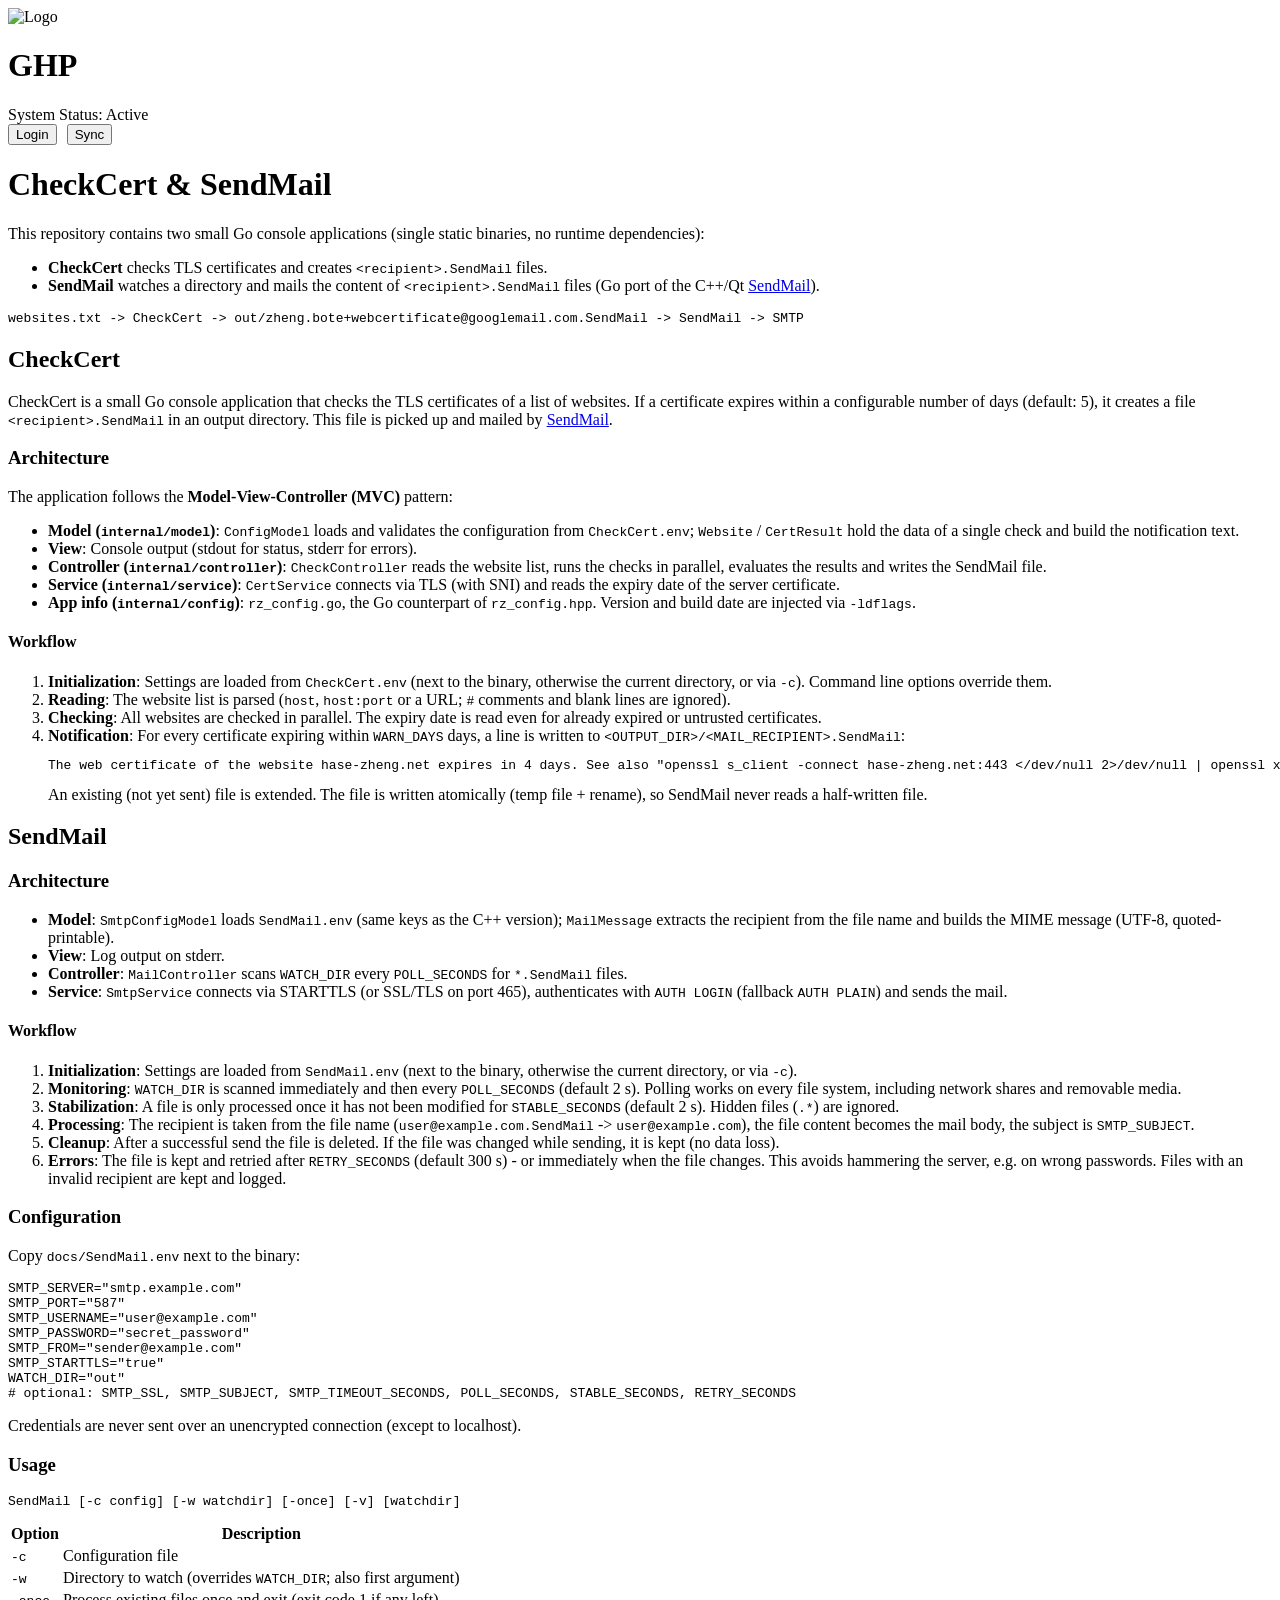
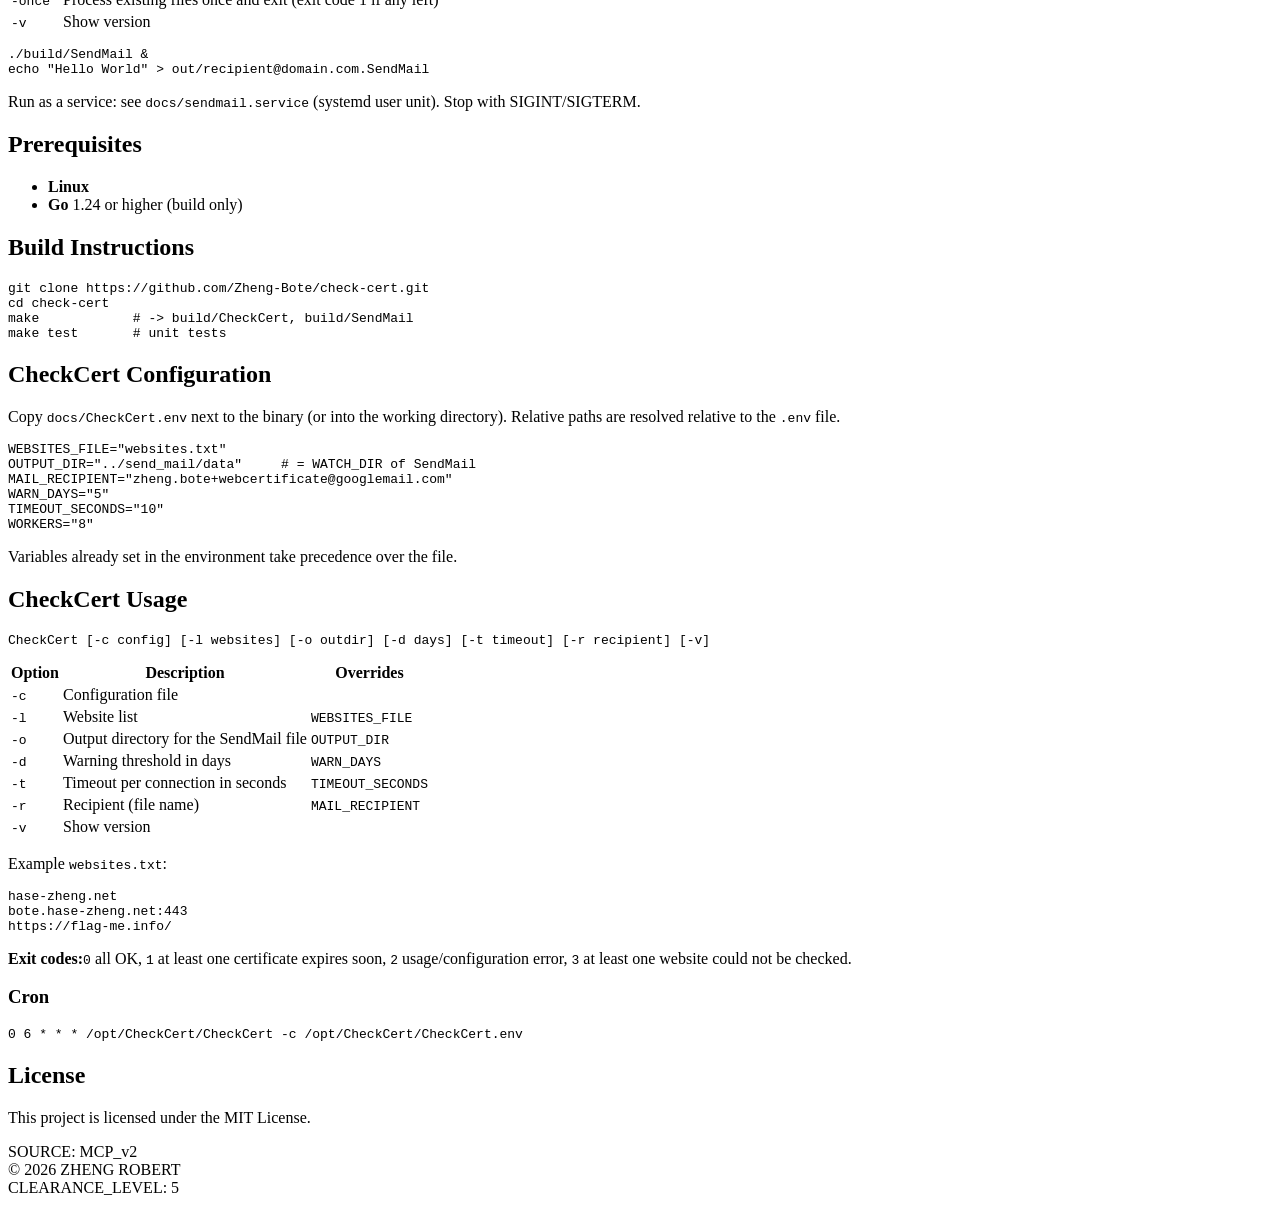
==== index.html @ ad85f63b "Deploying to gh-pages from @ Zheng-Bote/check-cert@fe765968cd78969fd9ca65a436c7438de03b4734 🚀" ====
<!DOCTYPE html><html lang="en"><head><meta charset="utf-8" /><meta name="viewport" content="width=device-width, initial-scale=1" /><title>GHP | index</title><link rel="shortcut icon" href="assets/favicon.ico" type="image/x-icon" /><link rel="icon" type="image/svg+xml" href="assets/img/favicon.svg" /><link
      href="https://fonts.googleapis.com/css2?family=Orbitron:wght@400;700;900&family=Inter:wght@300;500&display=swap"
      rel="stylesheet"
    /><link rel="stylesheet" href="assets/css/template.css" /></head><body><header><div class="header_left"><img src="assets/img/favicon.svg" alt="Logo" /><h1>GHP</h1></div><div class="header_middle"><span>System Status: Active</span></div><div class="header_right"><button class="tron-btn">Login</button><button class="tron-btn" style="margin-left: 10px">Sync</button></div></header><aside class="aside"><nav class="nav"><ul class="nav-list"></ul></nav></aside><main class="main"><h1>CheckCert &amp; SendMail</h1><p>This repository contains two small Go console applications (single static binaries, no runtime dependencies):</p><ul><li><strong>CheckCert</strong> checks TLS certificates and creates <code>&lt;recipient&gt;.SendMail</code> files.</li><li><strong>SendMail</strong> watches a directory and mails the content of <code>&lt;recipient&gt;.SendMail</code> files (Go port of the C++/Qt <a href="https://github.com/Zheng-Bote/send-mail">SendMail</a>).</li></ul><pre><code>websites.txt -&gt; CheckCert -&gt; out/zheng.bote+webcertificate@googlemail.com.SendMail -&gt; SendMail -&gt; SMTP
</code></pre><h2 id="checkcert">CheckCert</h2><p>CheckCert is a small Go console application that checks the TLS certificates of a list of websites. If a certificate expires within a configurable number of days (default: 5), it creates a file <code>&lt;recipient&gt;.SendMail</code> in an output directory. This file is picked up and mailed by <a href="https://github.com/Zheng-Bote/send-mail">SendMail</a>.</p><h3 id="architecture">Architecture</h3><p>The application follows the <strong>Model-View-Controller (MVC)</strong> pattern:</p><ul><li><strong>Model (<code>internal/model</code>)</strong>: <code>ConfigModel</code> loads and validates the configuration from <code>CheckCert.env</code>; <code>Website</code> / <code>CertResult</code> hold the data of a single check and build the notification text.</li><li><strong>View</strong>: Console output (stdout for status, stderr for errors).</li><li><strong>Controller (<code>internal/controller</code>)</strong>: <code>CheckController</code> reads the website list, runs the checks in parallel, evaluates the results and writes the SendMail file.</li><li><strong>Service (<code>internal/service</code>)</strong>: <code>CertService</code> connects via TLS (with SNI) and reads the expiry date of the server certificate.</li><li><strong>App info (<code>internal/config</code>)</strong>: <code>rz_config.go</code>, the Go counterpart of <code>rz_config.hpp</code>. Version and build date are injected via <code>-ldflags</code>.</li></ul><h4 id="workflow">Workflow</h4><ol><li><strong>Initialization</strong>: Settings are loaded from <code>CheckCert.env</code> (next to the binary, otherwise the current directory, or via <code>-c</code>). Command line options override them.</li><li><strong>Reading</strong>: The website list is parsed (<code>host</code>, <code>host:port</code> or a URL; <code>#</code> comments and blank lines are ignored).</li><li><strong>Checking</strong>: All websites are checked in parallel. The expiry date is read even for already expired or untrusted certificates.</li><li><strong>Notification</strong>: For every certificate expiring within <code>WARN_DAYS</code> days, a line is written to <code>&lt;OUTPUT_DIR&gt;/&lt;MAIL_RECIPIENT&gt;.SendMail</code>:<pre><code>The web certificate of the website hase-zheng.net expires in 4 days. See also &quot;openssl s_client -connect hase-zheng.net:443 &lt;/dev/null 2&gt;/dev/null | openssl x509 -noout -enddate&quot;
</code></pre>
An existing (not yet sent) file is extended. The file is written atomically (temp file + rename), so SendMail never reads a half-written file.</li></ol><h2 id="sendmail">SendMail</h2><h3 id="architecture-1">Architecture</h3><ul><li><strong>Model</strong>: <code>SmtpConfigModel</code> loads <code>SendMail.env</code> (same keys as the C++ version); <code>MailMessage</code> extracts the recipient from the file name and builds the MIME message (UTF-8, quoted-printable).</li><li><strong>View</strong>: Log output on stderr.</li><li><strong>Controller</strong>: <code>MailController</code> scans <code>WATCH_DIR</code> every <code>POLL_SECONDS</code> for <code>*.SendMail</code> files.</li><li><strong>Service</strong>: <code>SmtpService</code> connects via STARTTLS (or SSL/TLS on port 465), authenticates with <code>AUTH LOGIN</code> (fallback <code>AUTH PLAIN</code>) and sends the mail.</li></ul><h4 id="workflow-1">Workflow</h4><ol><li><strong>Initialization</strong>: Settings are loaded from <code>SendMail.env</code> (next to the binary, otherwise the current directory, or via <code>-c</code>).</li><li><strong>Monitoring</strong>: <code>WATCH_DIR</code> is scanned immediately and then every <code>POLL_SECONDS</code> (default 2 s). Polling works on every file system, including network shares and removable media.</li><li><strong>Stabilization</strong>: A file is only processed once it has not been modified for <code>STABLE_SECONDS</code> (default 2 s). Hidden files (<code>.*</code>) are ignored.</li><li><strong>Processing</strong>: The recipient is taken from the file name (<code>user@example.com.SendMail</code> -&gt; <code>user@example.com</code>), the file content becomes the mail body, the subject is <code>SMTP_SUBJECT</code>.</li><li><strong>Cleanup</strong>: After a successful send the file is deleted. If the file was changed while sending, it is kept (no data loss).</li><li><strong>Errors</strong>: The file is kept and retried after <code>RETRY_SECONDS</code> (default 300 s) - or immediately when the file changes. This avoids hammering the server, e.g. on wrong passwords. Files with an invalid recipient are kept and logged.</li></ol><h3 id="configuration">Configuration</h3><p>Copy <code>docs/SendMail.env</code> next to the binary:</p><pre><code>SMTP_SERVER=&quot;smtp.example.com&quot;
SMTP_PORT=&quot;587&quot;
SMTP_USERNAME=&quot;user@example.com&quot;
SMTP_PASSWORD=&quot;secret_password&quot;
SMTP_FROM=&quot;sender@example.com&quot;
SMTP_STARTTLS=&quot;true&quot;
WATCH_DIR=&quot;out&quot;
# optional: SMTP_SSL, SMTP_SUBJECT, SMTP_TIMEOUT_SECONDS, POLL_SECONDS, STABLE_SECONDS, RETRY_SECONDS
</code></pre><p>Credentials are never sent over an unencrypted connection (except to localhost).</p><h3 id="usage">Usage</h3><pre><code>SendMail [-c config] [-w watchdir] [-once] [-v] [watchdir]
</code></pre><table class="table"><thead><tr><th>Option</th><th>Description</th></tr></thead><tbody><tr><td><code>-c</code></td><td>Configuration file</td></tr><tr><td><code>-w</code></td><td>Directory to watch (overrides <code>WATCH_DIR</code>; also first argument)</td></tr><tr><td><code>-once</code></td><td>Process existing files once and exit (exit code 1 if any left)</td></tr><tr><td><code>-v</code></td><td>Show version</td></tr></tbody></table><pre><code>./build/SendMail &amp;
echo &quot;Hello World&quot; &gt; out/recipient@domain.com.SendMail
</code></pre><p>Run as a service: see <code>docs/sendmail.service</code> (systemd user unit). Stop with SIGINT/SIGTERM.</p><h2 id="prerequisites">Prerequisites</h2><ul><li><strong>Linux</strong></li><li><strong>Go</strong> 1.24 or higher (build only)</li></ul><h2 id="build-instructions">Build Instructions</h2><pre><code>git clone https://github.com/Zheng-Bote/check-cert.git
cd check-cert
make            # -&gt; build/CheckCert, build/SendMail
make test       # unit tests
</code></pre><h2 id="checkcert-configuration">CheckCert Configuration</h2><p>Copy <code>docs/CheckCert.env</code> next to the binary (or into the working directory). Relative paths are resolved relative to the <code>.env</code> file.</p><pre><code>WEBSITES_FILE=&quot;websites.txt&quot;
OUTPUT_DIR=&quot;../send_mail/data&quot;     # = WATCH_DIR of SendMail
MAIL_RECIPIENT=&quot;zheng.bote+webcertificate@googlemail.com&quot;
WARN_DAYS=&quot;5&quot;
TIMEOUT_SECONDS=&quot;10&quot;
WORKERS=&quot;8&quot;
</code></pre><p>Variables already set in the environment take precedence over the file.</p><h2 id="checkcert-usage">CheckCert Usage</h2><pre><code>CheckCert [-c config] [-l websites] [-o outdir] [-d days] [-t timeout] [-r recipient] [-v]
</code></pre><table class="table"><thead><tr><th>Option</th><th>Description</th><th>Overrides</th></tr></thead><tbody><tr><td><code>-c</code></td><td>Configuration file</td><td></td></tr><tr><td><code>-l</code></td><td>Website list</td><td><code>WEBSITES_FILE</code></td></tr><tr><td><code>-o</code></td><td>Output directory for the SendMail file</td><td><code>OUTPUT_DIR</code></td></tr><tr><td><code>-d</code></td><td>Warning threshold in days</td><td><code>WARN_DAYS</code></td></tr><tr><td><code>-t</code></td><td>Timeout per connection in seconds</td><td><code>TIMEOUT_SECONDS</code></td></tr><tr><td><code>-r</code></td><td>Recipient (file name)</td><td><code>MAIL_RECIPIENT</code></td></tr><tr><td><code>-v</code></td><td>Show version</td><td></td></tr></tbody></table><p>Example <code>websites.txt</code>:</p><pre><code>hase-zheng.net
bote.hase-zheng.net:443
https://flag-me.info/
</code></pre><p><strong>Exit codes:</strong><code>0</code> all OK, <code>1</code> at least one certificate expires soon, <code>2</code> usage/configuration error, <code>3</code> at least one website could not be checked.</p><h3 id="cron">Cron</h3><pre><code>0 6 * * * /opt/CheckCert/CheckCert -c /opt/CheckCert/CheckCert.env
</code></pre><h2 id="license">License</h2><p>This project is licensed under the MIT License.</p></main><footer class="footer"><div class="footer-section_left">SOURCE: MCP_v2</div><div class="footer-section_center">&copy; 2026 ZHENG ROBERT</div><div class="footer-section_right">CLEARANCE_LEVEL: 5</div></footer></body></html>
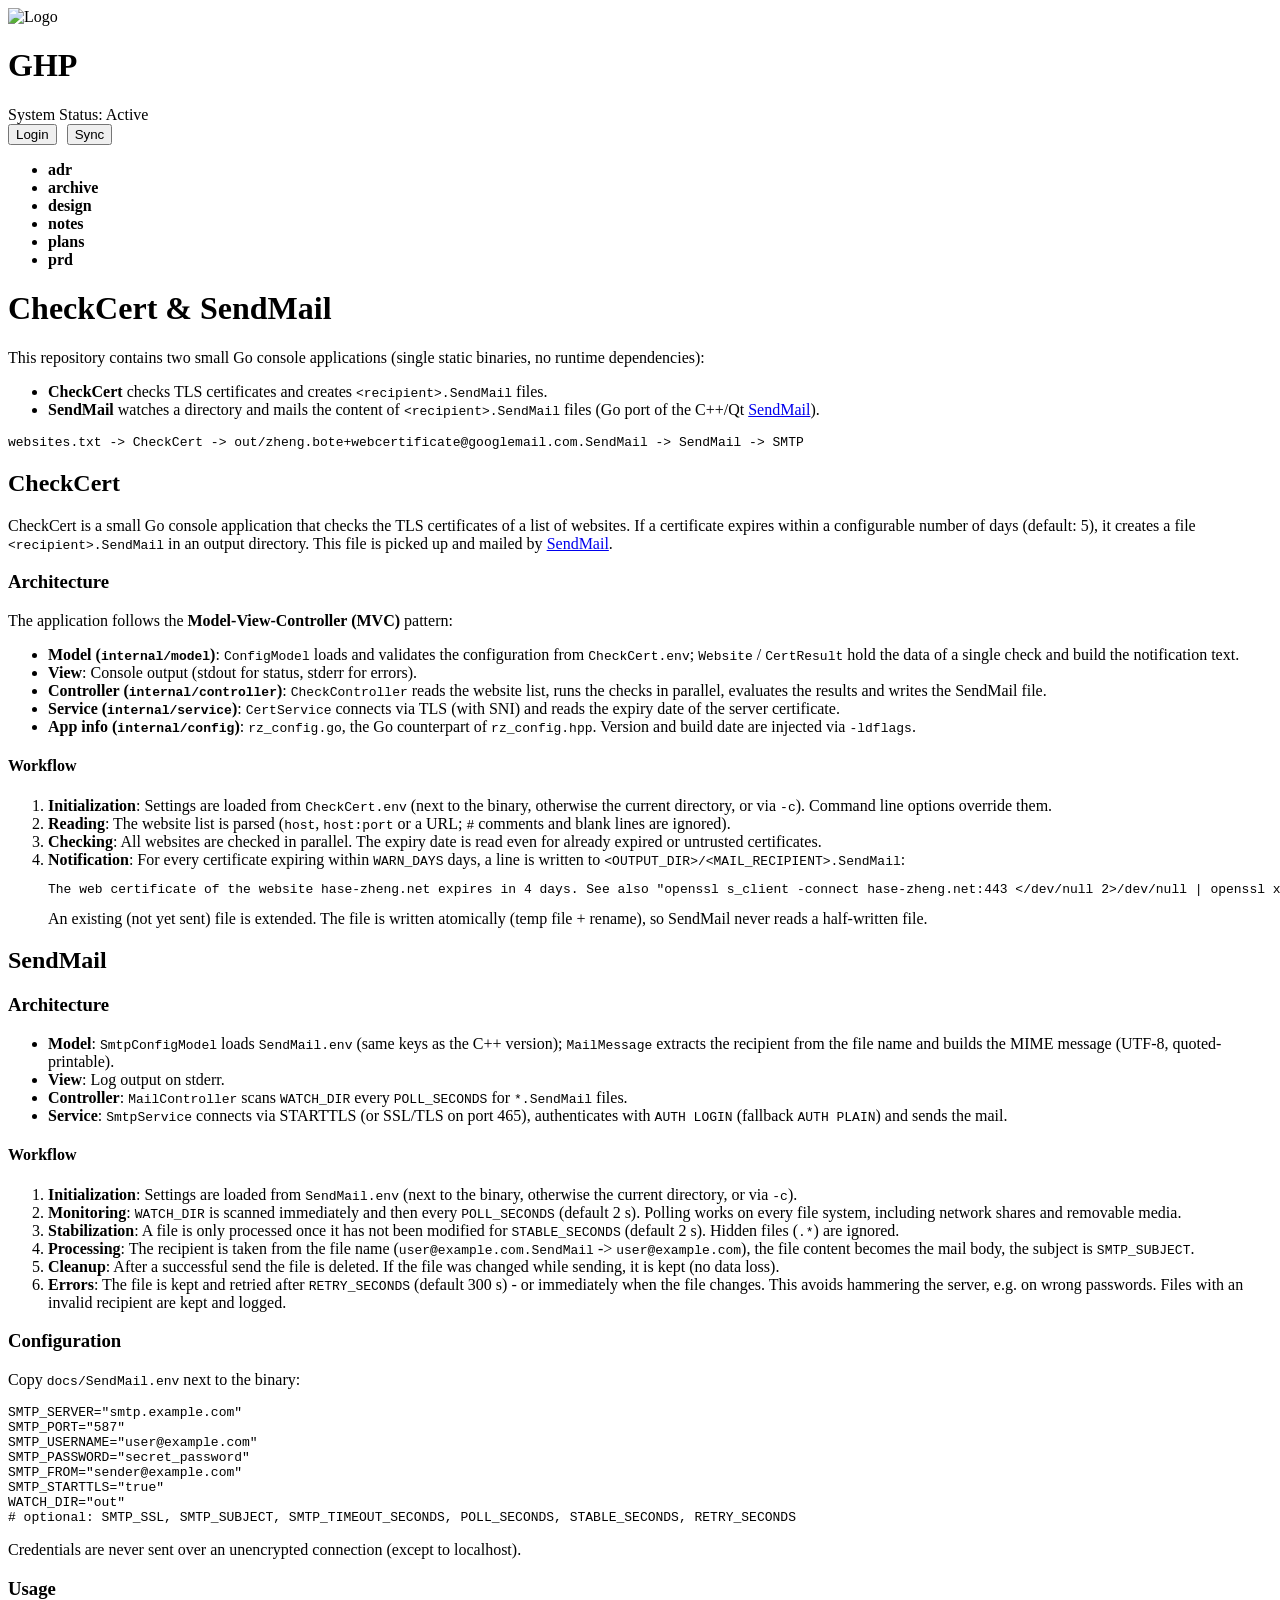
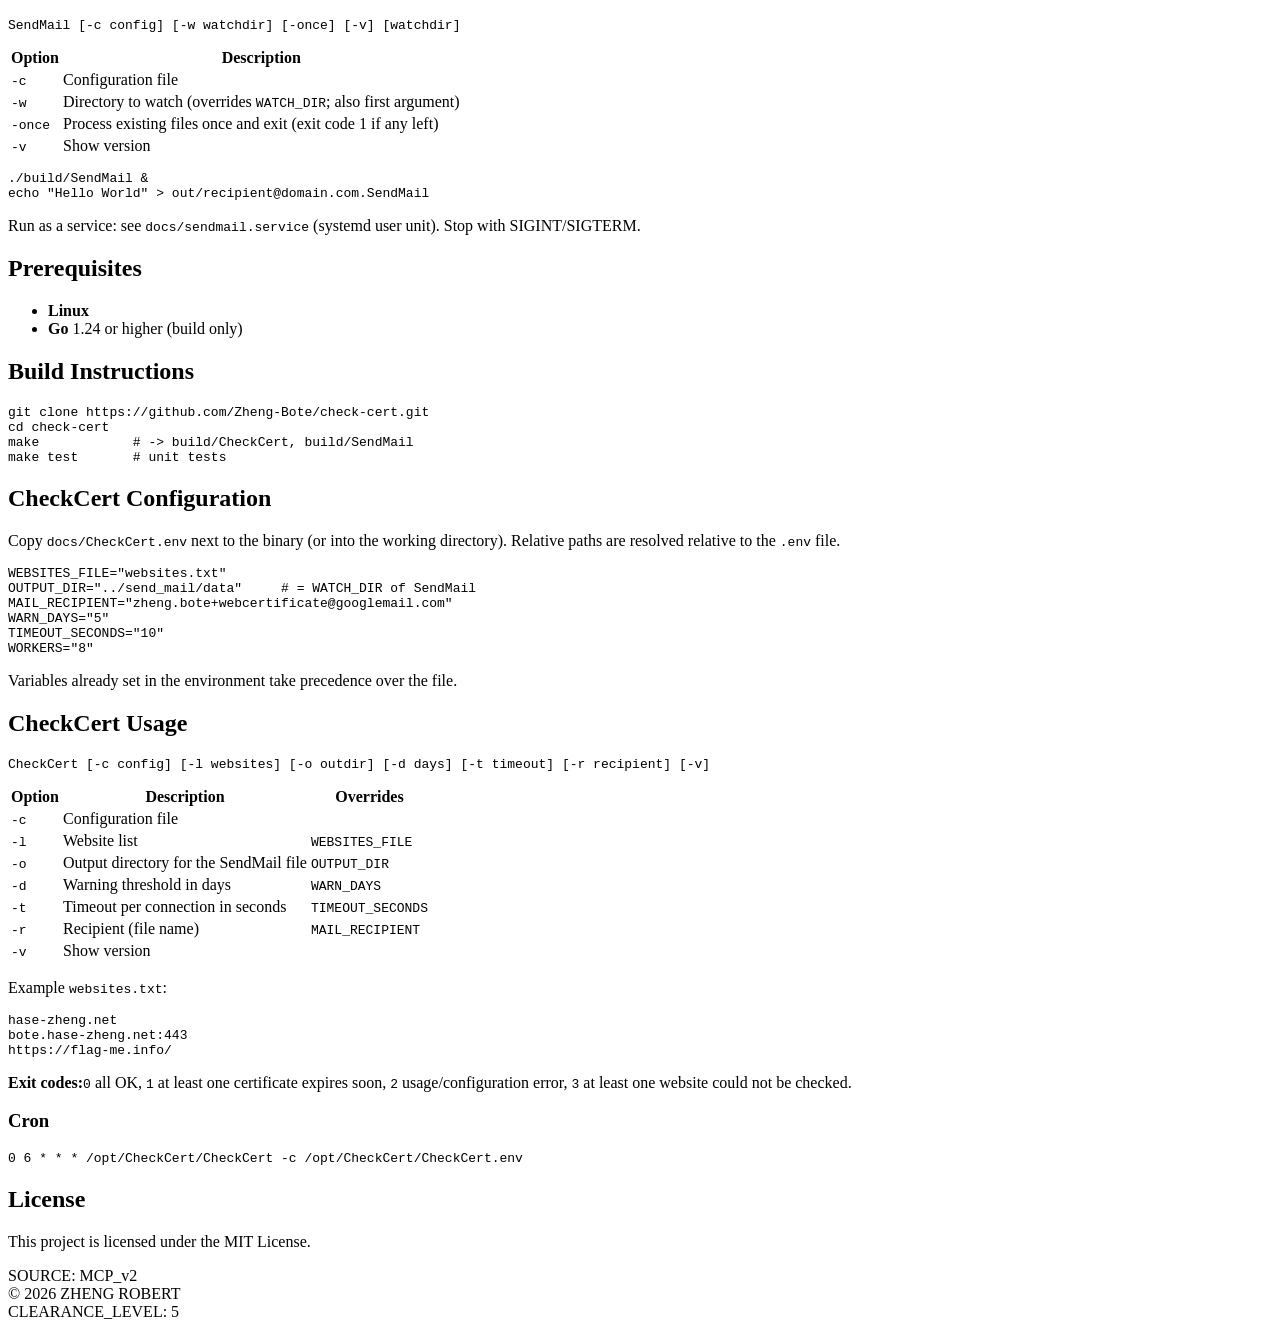
==== commit 8ee02a4f: "Deploying to gh-pages from @ Zheng-Bote/check-cert@4644dc7be6ee3ced36df0a146ce9339b31cc6f51 🚀" ====
--- a/index.html
+++ b/index.html
@@ -1,7 +1,7 @@
 <!DOCTYPE html><html lang="en"><head><meta charset="utf-8" /><meta name="viewport" content="width=device-width, initial-scale=1" /><title>GHP | index</title><link rel="shortcut icon" href="assets/favicon.ico" type="image/x-icon" /><link rel="icon" type="image/svg+xml" href="assets/img/favicon.svg" /><link
       href="https://fonts.googleapis.com/css2?family=Orbitron:wght@400;700;900&family=Inter:wght@300;500&display=swap"
       rel="stylesheet"
-    /><link rel="stylesheet" href="assets/css/template.css" /></head><body><header><div class="header_left"><img src="assets/img/favicon.svg" alt="Logo" /><h1>GHP</h1></div><div class="header_middle"><span>System Status: Active</span></div><div class="header_right"><button class="tron-btn">Login</button><button class="tron-btn" style="margin-left: 10px">Sync</button></div></header><aside class="aside"><nav class="nav"><ul class="nav-list"></ul></nav></aside><main class="main"><h1>CheckCert &amp; SendMail</h1><p>This repository contains two small Go console applications (single static binaries, no runtime dependencies):</p><ul><li><strong>CheckCert</strong> checks TLS certificates and creates <code>&lt;recipient&gt;.SendMail</code> files.</li><li><strong>SendMail</strong> watches a directory and mails the content of <code>&lt;recipient&gt;.SendMail</code> files (Go port of the C++/Qt <a href="https://github.com/Zheng-Bote/send-mail">SendMail</a>).</li></ul><pre><code>websites.txt -&gt; CheckCert -&gt; out/zheng.bote+webcertificate@googlemail.com.SendMail -&gt; SendMail -&gt; SMTP
+    /><link rel="stylesheet" href="assets/css/template.css" /></head><body><header><div class="header_left"><img src="assets/img/favicon.svg" alt="Logo" /><h1>GHP</h1></div><div class="header_middle"><span>System Status: Active</span></div><div class="header_right"><button class="tron-btn">Login</button><button class="tron-btn" style="margin-left: 10px">Sync</button></div></header><aside class="aside"><nav class="nav"><ul class="nav-list"><li><strong>adr</strong><ul class="nav-list"></ul></li><li><strong>archive</strong><ul class="nav-list"></ul></li><li><strong>design</strong><ul class="nav-list"></ul></li><li><strong>notes</strong><ul class="nav-list"></ul></li><li><strong>plans</strong><ul class="nav-list"></ul></li><li><strong>prd</strong><ul class="nav-list"></ul></li></ul></nav></aside><main class="main"><h1>CheckCert &amp; SendMail</h1><p>This repository contains two small Go console applications (single static binaries, no runtime dependencies):</p><ul><li><strong>CheckCert</strong> checks TLS certificates and creates <code>&lt;recipient&gt;.SendMail</code> files.</li><li><strong>SendMail</strong> watches a directory and mails the content of <code>&lt;recipient&gt;.SendMail</code> files (Go port of the C++/Qt <a href="https://github.com/Zheng-Bote/send-mail">SendMail</a>).</li></ul><pre><code>websites.txt -&gt; CheckCert -&gt; out/zheng.bote+webcertificate@googlemail.com.SendMail -&gt; SendMail -&gt; SMTP
 </code></pre><h2 id="checkcert">CheckCert</h2><p>CheckCert is a small Go console application that checks the TLS certificates of a list of websites. If a certificate expires within a configurable number of days (default: 5), it creates a file <code>&lt;recipient&gt;.SendMail</code> in an output directory. This file is picked up and mailed by <a href="https://github.com/Zheng-Bote/send-mail">SendMail</a>.</p><h3 id="architecture">Architecture</h3><p>The application follows the <strong>Model-View-Controller (MVC)</strong> pattern:</p><ul><li><strong>Model (<code>internal/model</code>)</strong>: <code>ConfigModel</code> loads and validates the configuration from <code>CheckCert.env</code>; <code>Website</code> / <code>CertResult</code> hold the data of a single check and build the notification text.</li><li><strong>View</strong>: Console output (stdout for status, stderr for errors).</li><li><strong>Controller (<code>internal/controller</code>)</strong>: <code>CheckController</code> reads the website list, runs the checks in parallel, evaluates the results and writes the SendMail file.</li><li><strong>Service (<code>internal/service</code>)</strong>: <code>CertService</code> connects via TLS (with SNI) and reads the expiry date of the server certificate.</li><li><strong>App info (<code>internal/config</code>)</strong>: <code>rz_config.go</code>, the Go counterpart of <code>rz_config.hpp</code>. Version and build date are injected via <code>-ldflags</code>.</li></ul><h4 id="workflow">Workflow</h4><ol><li><strong>Initialization</strong>: Settings are loaded from <code>CheckCert.env</code> (next to the binary, otherwise the current directory, or via <code>-c</code>). Command line options override them.</li><li><strong>Reading</strong>: The website list is parsed (<code>host</code>, <code>host:port</code> or a URL; <code>#</code> comments and blank lines are ignored).</li><li><strong>Checking</strong>: All websites are checked in parallel. The expiry date is read even for already expired or untrusted certificates.</li><li><strong>Notification</strong>: For every certificate expiring within <code>WARN_DAYS</code> days, a line is written to <code>&lt;OUTPUT_DIR&gt;/&lt;MAIL_RECIPIENT&gt;.SendMail</code>:<pre><code>The web certificate of the website hase-zheng.net expires in 4 days. See also &quot;openssl s_client -connect hase-zheng.net:443 &lt;/dev/null 2&gt;/dev/null | openssl x509 -noout -enddate&quot;
 </code></pre>
 An existing (not yet sent) file is extended. The file is written atomically (temp file + rename), so SendMail never reads a half-written file.</li></ol><h2 id="sendmail">SendMail</h2><h3 id="architecture-1">Architecture</h3><ul><li><strong>Model</strong>: <code>SmtpConfigModel</code> loads <code>SendMail.env</code> (same keys as the C++ version); <code>MailMessage</code> extracts the recipient from the file name and builds the MIME message (UTF-8, quoted-printable).</li><li><strong>View</strong>: Log output on stderr.</li><li><strong>Controller</strong>: <code>MailController</code> scans <code>WATCH_DIR</code> every <code>POLL_SECONDS</code> for <code>*.SendMail</code> files.</li><li><strong>Service</strong>: <code>SmtpService</code> connects via STARTTLS (or SSL/TLS on port 465), authenticates with <code>AUTH LOGIN</code> (fallback <code>AUTH PLAIN</code>) and sends the mail.</li></ul><h4 id="workflow-1">Workflow</h4><ol><li><strong>Initialization</strong>: Settings are loaded from <code>SendMail.env</code> (next to the binary, otherwise the current directory, or via <code>-c</code>).</li><li><strong>Monitoring</strong>: <code>WATCH_DIR</code> is scanned immediately and then every <code>POLL_SECONDS</code> (default 2 s). Polling works on every file system, including network shares and removable media.</li><li><strong>Stabilization</strong>: A file is only processed once it has not been modified for <code>STABLE_SECONDS</code> (default 2 s). Hidden files (<code>.*</code>) are ignored.</li><li><strong>Processing</strong>: The recipient is taken from the file name (<code>user@example.com.SendMail</code> -&gt; <code>user@example.com</code>), the file content becomes the mail body, the subject is <code>SMTP_SUBJECT</code>.</li><li><strong>Cleanup</strong>: After a successful send the file is deleted. If the file was changed while sending, it is kept (no data loss).</li><li><strong>Errors</strong>: The file is kept and retried after <code>RETRY_SECONDS</code> (default 300 s) - or immediately when the file changes. This avoids hammering the server, e.g. on wrong passwords. Files with an invalid recipient are kept and logged.</li></ol><h3 id="configuration">Configuration</h3><p>Copy <code>docs/SendMail.env</code> next to the binary:</p><pre><code>SMTP_SERVER=&quot;smtp.example.com&quot;
